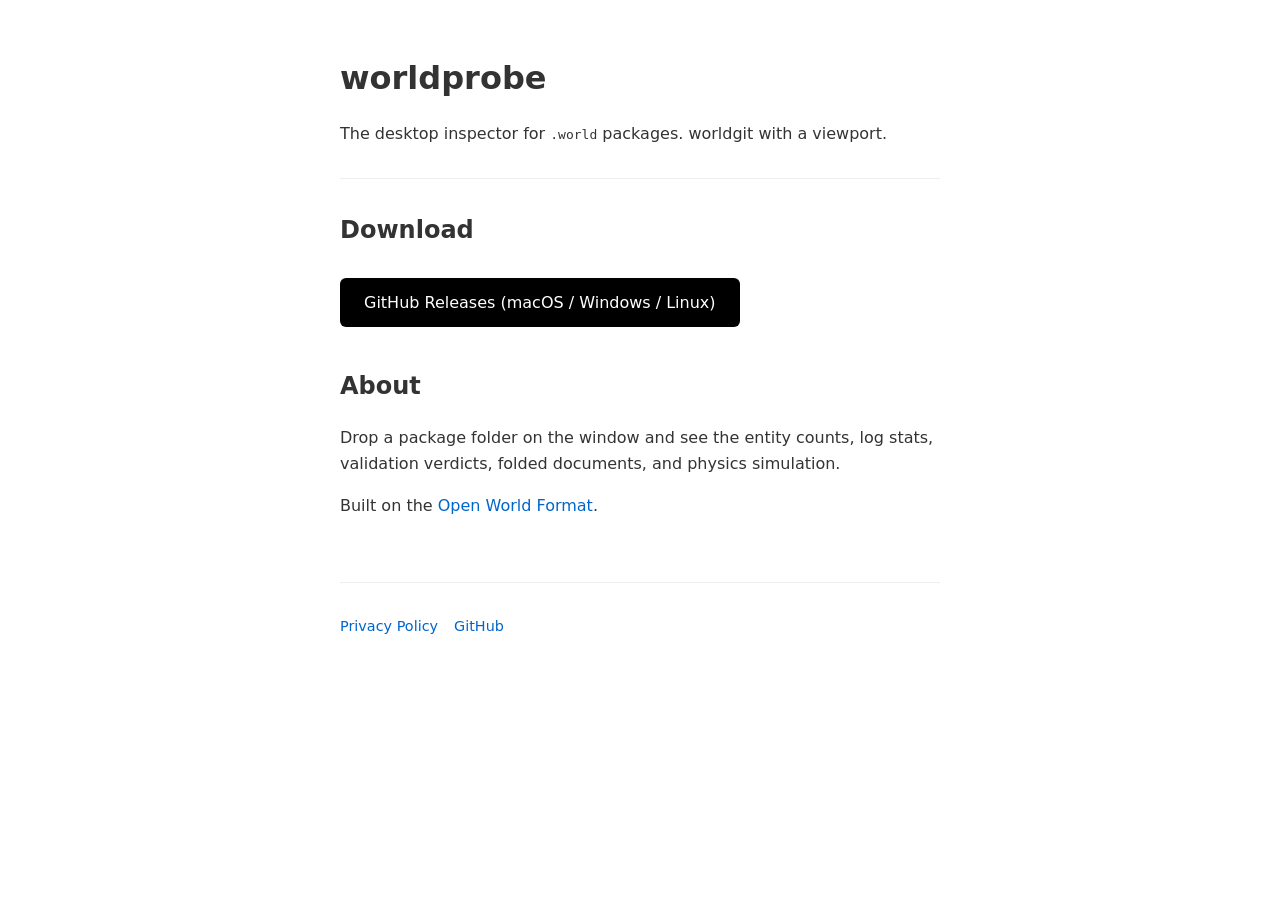
==== website/public/index.html @ 717ae718 "feat: add static website for worldprobe" ====
<!DOCTYPE html>
<html lang="en">
<head>
    <meta charset="UTF-8">
    <meta name="viewport" content="width=device-width, initial-scale=1.0">
    <title>worldprobe - The Open World Inspector</title>
    <link rel="stylesheet" href="style.css">
</head>
<body>
    <header>
        <h1>worldprobe</h1>
        <p>The desktop inspector for <code>.world</code> packages. worldgit with a viewport.</p>
    </header>
    <main>
        <section class="downloads">
            <h2>Download</h2>
            <div class="links">
                <a href="https://github.com/yilab/worldprobe/releases" class="button">GitHub Releases (macOS / Windows / Linux)</a>
            </div>
        </section>
        <section class="about">
            <h2>About</h2>
            <p>Drop a package folder on the window and see the entity counts, log stats, validation verdicts, folded documents, and physics simulation.</p>
            <p>Built on the <a href="https://openworldformat.org">Open World Format</a>.</p>
        </section>
    </main>
    <footer>
        <a href="privacy.html">Privacy Policy</a>
        <a href="https://github.com/yilab/worldprobe">GitHub</a>
    </footer>
</body>
</html>
---- website/public/style.css ----
body {
    font-family: system-ui, -apple-system, BlinkMacSystemFont, "Segoe UI", Roboto, sans-serif;
    line-height: 1.6;
    max-width: 600px;
    margin: 0 auto;
    padding: 2rem;
    color: #333;
    background: #fff;
}
header {
    margin-bottom: 2rem;
    border-bottom: 1px solid #eee;
    padding-bottom: 1rem;
}
h1 { font-size: 2rem; margin-bottom: 0.5rem; }
h2 { font-size: 1.5rem; margin-top: 2rem; }
.button {
    display: inline-block;
    padding: 0.75rem 1.5rem;
    margin: 0.5rem 0.5rem 0.5rem 0;
    background: #000;
    color: #fff;
    text-decoration: none;
    border-radius: 6px;
    font-weight: 500;
}
.button:hover { background: #333; }
footer {
    margin-top: 4rem;
    padding-top: 2rem;
    border-top: 1px solid #eee;
    font-size: 0.9rem;
    display: flex;
    gap: 1rem;
}
a { color: #0066cc; text-decoration: none; }
a:hover { text-decoration: underline; }
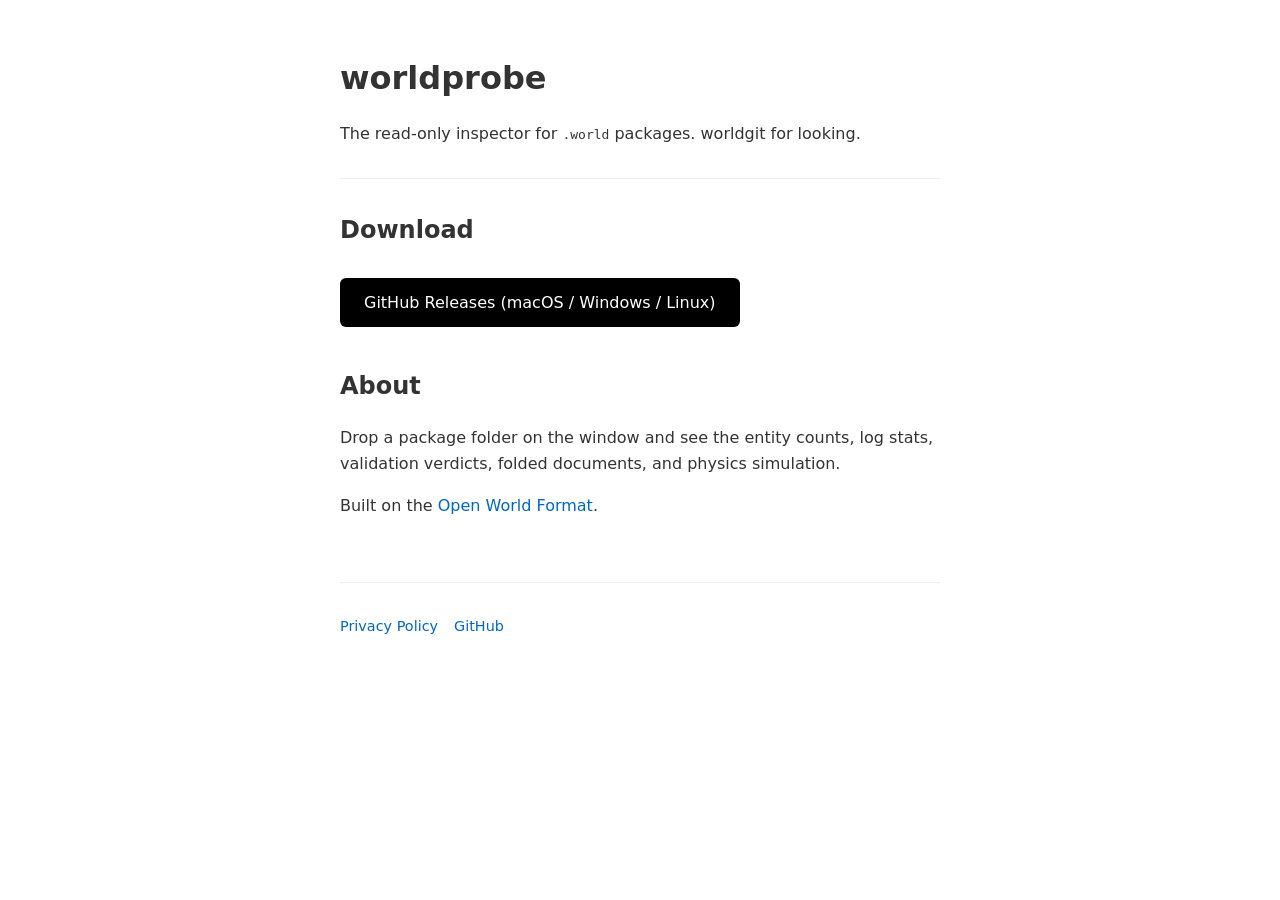
==== commit d80b43d7: "docs: worldprobe is a read-only inspector — no viewport, no editor The roadmap's viewport and append" ====
--- a/website/public/index.html
+++ b/website/public/index.html
@@ -9,7 +9,7 @@
 <body>
     <header>
         <h1>worldprobe</h1>
-        <p>The desktop inspector for <code>.world</code> packages. worldgit with a viewport.</p>
+        <p>The read-only inspector for <code>.world</code> packages. worldgit for looking.</p>
     </header>
     <main>
         <section class="downloads">
